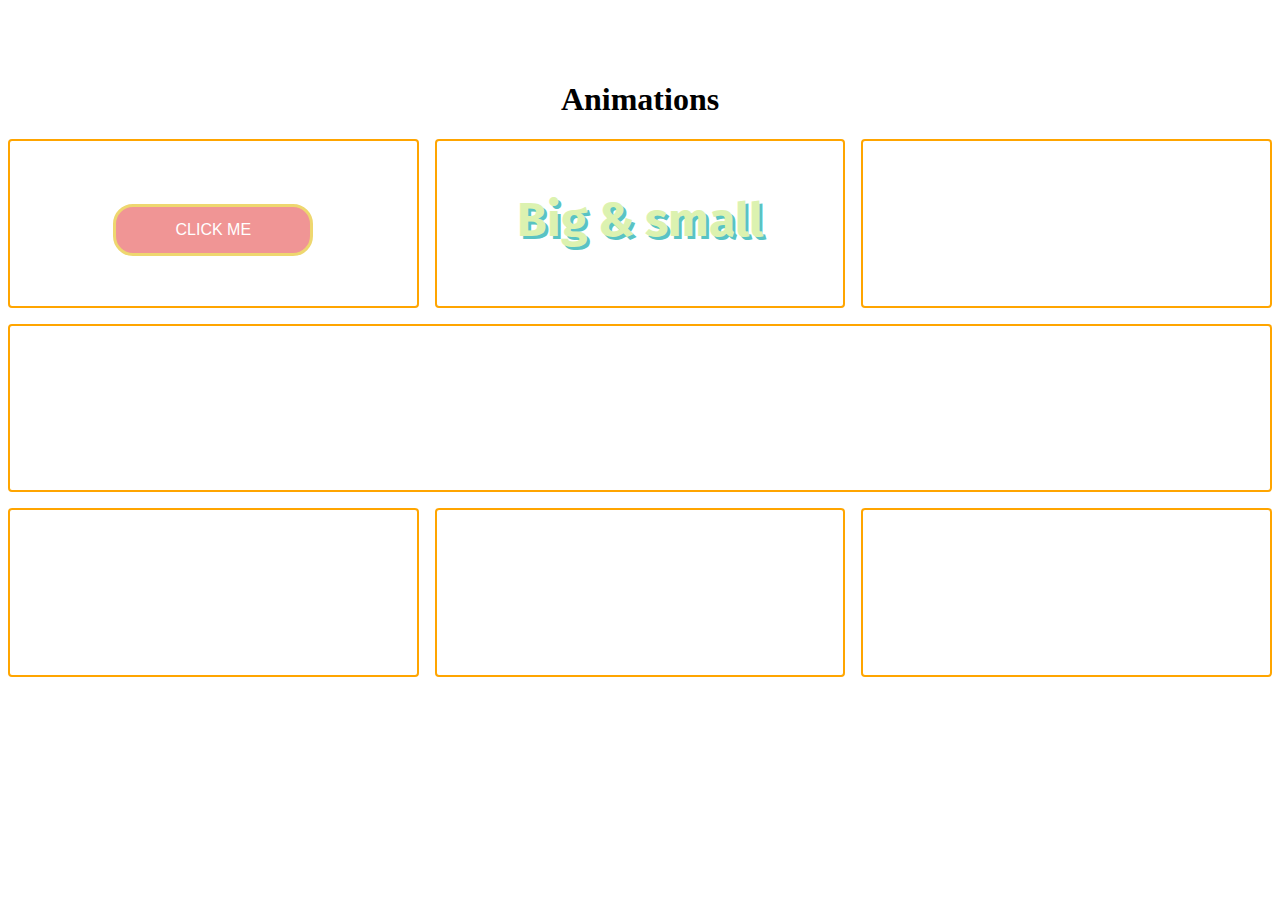
==== index.html @ 25747958 "build word can increase when start and decrease until end in cell 2" ====
<!DOCTYPE html>
<html lang="en">

<head>
    <meta charset="UTF-8">
    <title>Animatitons</title>
    <link rel="stylesheet" href="style.css">
    <!-- import font -->
    <link rel="stylesheet" href="https://fonts.googleapis.com/css2?family=Fira+Sans:wght@900&display=swap">
</head>

<body>
    <h1>Animations</h1>
    <div class="container">
        <div class="item item1">
            <h2><button>Click me</button></h2>
        </div>
        <div class="item item2">
            <h2>Big & small</h2>
        </div>
        <div class="item item3"></div>
        <div class="item item4"></div>
        <div class="item item5"></div>
        <div class="item item6"></div>
        <div class="item item7"></div>
    </div>
</body>

</html>
---- style.css ----
h1{
    text-align: center;
}

body {
    display:flex; flex-direction:column; justify-content:center;
    min-height:80vh;
}
  
  /* create column and row with grid */
  
.item {
    color: black;
    font-weight: bold;
    font-size: 2rem;
    text-align: center;
    padding: 10px;
    background-color: #fff;
    border-radius: 4px;
    border: 2px solid orange;
}
  
/* large screen */
@media screen and (min-width: 769px) {
  
    .container {
        display: grid;
        grid-template-columns: 1fr 1fr 1fr;
        grid-template-rows: 1fr 1fr 1fr;
        grid-gap: 1rem;
    }

    .item4 {
        grid-column: 1 / span 3;
    }
  
}
  
/* small screen */
@media screen and (max-width: 768px) {
    .container {
        display: grid;
        grid-template-columns: 1fr ;
        grid-template-rows: 1fr 1fr 1fr 1fr;
    }

}

/* cell 1 transition button */ 
/* config button */
button {
    border: 3px solid #eed76f;
    margin: 30px auto 0;
    padding: 14px 15px;
    color: #fff;
    background:#f09595;
    width:200px;
    font-size:1rem;
    text-align: center;
    text-transform: uppercase;
    margin: auto;
    border-radius:20px
}

/* properties transtition : background, transform, border-radius */
button {
  transition: background .3s ease-in,
              transform .2s .1s ease-out;
              border-radius: .3s ease-in;
}

button:hover {
  transform: scale(1.6);/* zoom button */
  background:#f54d41;
  color: #f5f5f5;
}

/* cell 2 animation word decrease size */

/* change size item */
@keyframes scaleIn {
    0% {transform: scale(1.5);} /*increase size when start*/
    100% {transform:scale(0.5);} /* decrease size until end*/
}
  
/* use font Fira Sans*/
.item2 h2 {
    font-family: "Fira Sans", sans-serif;
    color: #DCF2B0;
    text-shadow: 3px 3px 0px #59C3C3;
    
    animation-name: scaleIn;
    animation-fill-mode: backwards;
    /* repeat animation */
    animation: scaleIn 3s infinite;
}
  
.item2 .wrap {
    display: flex;
    align-items: center;
    justify-content: center;
    height: 100vh;
}
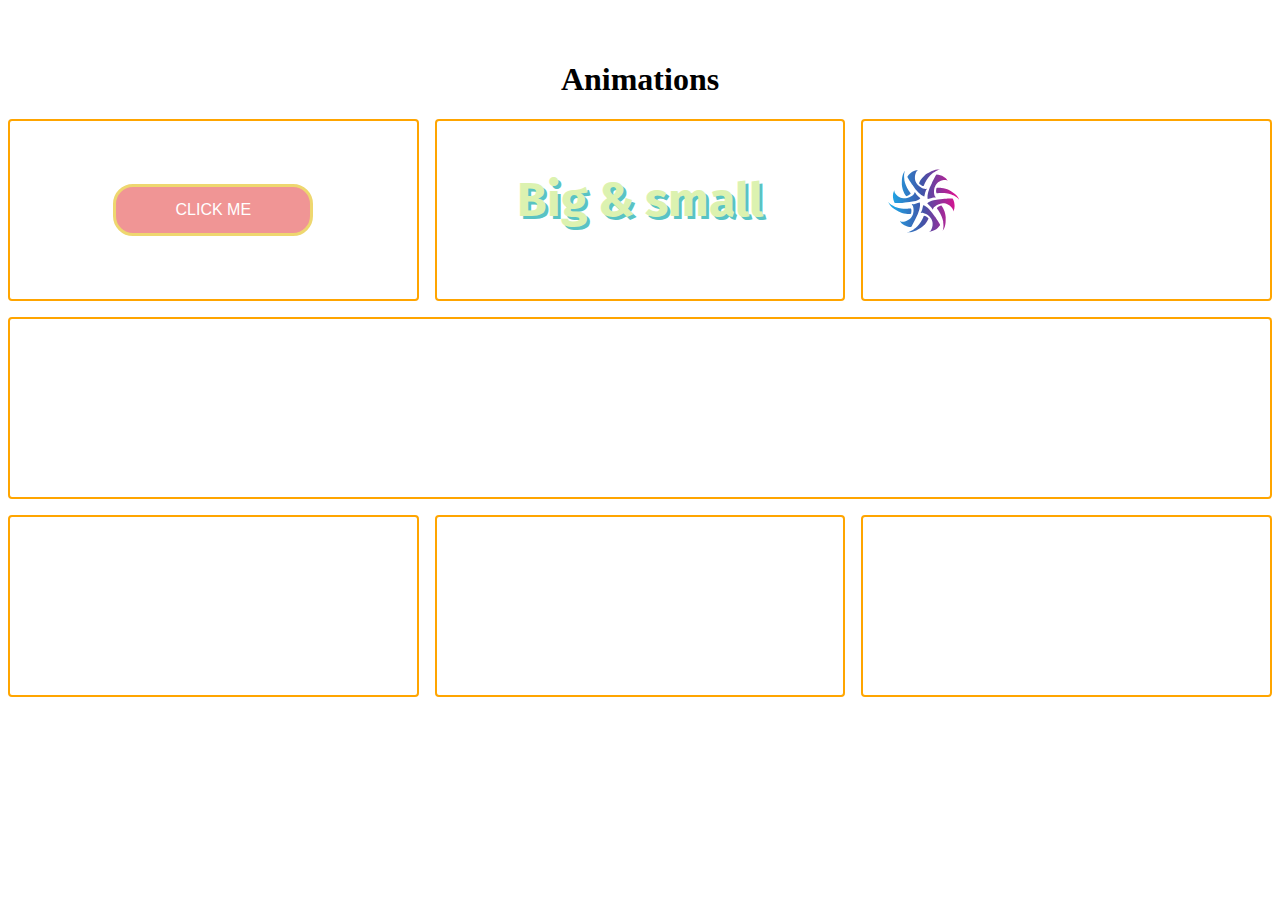
==== commit e8008cd9: "build image can move when hover it" ====
--- a/index.html
+++ b/index.html
@@ -18,7 +18,9 @@
         <div class="item item2">
             <h2>Big & small</h2>
         </div>
-        <div class="item item3"></div>
+        <div class="item item3">
+            <img src="img/cricle.svg" alt="red body robot with a single wheel" class="circle">
+        </div>
         <div class="item item4"></div>
         <div class="item item5"></div>
         <div class="item item6"></div>
--- a/style.css
+++ b/style.css
@@ -100,4 +100,31 @@
     align-items: center;
     justify-content: center;
     height: 100vh;
+}
+
+/* cell 3 animation image */
+
+.item3 {
+    text-align: left;
+}
+/* set size image */
+img{
+    height: 150px;
+    width: 100px;
+}
+  
+/* set animetion for image have class name is circle after hover */
+.circle:hover {
+    animation-name: move;
+    animation-duration: 3s;
+    animation-fill-mode: forwards;
+    animation-iteration-count:3;
+    animation-direction: alternate;
+}
+  
+@keyframes move {
+    100% {
+      /* distance of start point and end point */
+      transform: translateX(350%);
+    }
 }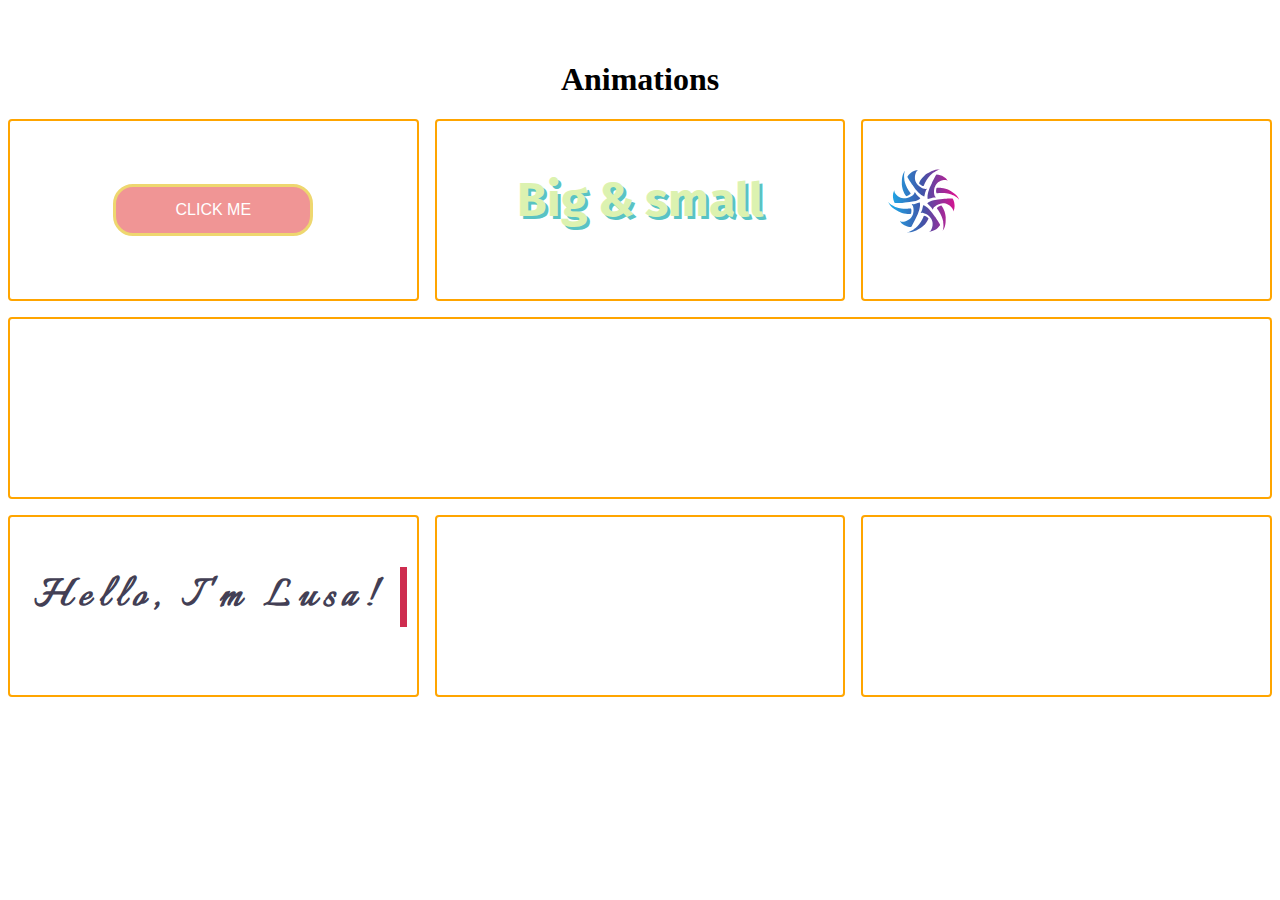
==== commit c55e91f0: "build word auto typing in cell 5" ====
--- a/index.html
+++ b/index.html
@@ -7,6 +7,7 @@
     <link rel="stylesheet" href="style.css">
     <!-- import font -->
     <link rel="stylesheet" href="https://fonts.googleapis.com/css2?family=Fira+Sans:wght@900&display=swap">
+    <link rel="stylesheet" href="https://fonts.googleapis.com/css2?family=Italianno&display=swap">
 </head>
 
 <body>
@@ -22,7 +23,9 @@
             <img src="img/cricle.svg" alt="red body robot with a single wheel" class="circle">
         </div>
         <div class="item item4"></div>
-        <div class="item item5"></div>
+        <div class="item item5">
+            <h2>Hello, I'm Lusa!</h2>
+        </div>
         <div class="item item6"></div>
         <div class="item item7"></div>
     </div>
--- a/style.css
+++ b/style.css
@@ -127,4 +127,36 @@
       /* distance of start point and end point */
       transform: translateX(350%);
     }
+}
+
+/* cell 5 auto typing */
+
+.item5 h2 {
+  animation: typing 3s steps(180) infinite,/* time duration and speed typing (typing 180 characters in 3s) */
+  blinking 0.5s steps(1) infinite;
+  color: #433F55;
+  font-family: 'Italianno', cursive;
+  overflow: hidden; 
+  border-right: .15em solid #CE2D4F; 
+  margin-inline: auto; /* let content in center*/
+  white-space: nowrap; 
+  letter-spacing: .15em; 
+}
+
+@keyframes typing {
+  0% {
+    width:0px;
+  }
+  100% {
+    width: 100%;
+  }
+}
+
+@keyframes blinking {
+  0%, 100% {
+    border-color: transparent;
+  }
+  50% {
+    border-color: #CE2D4F;
+  }
 }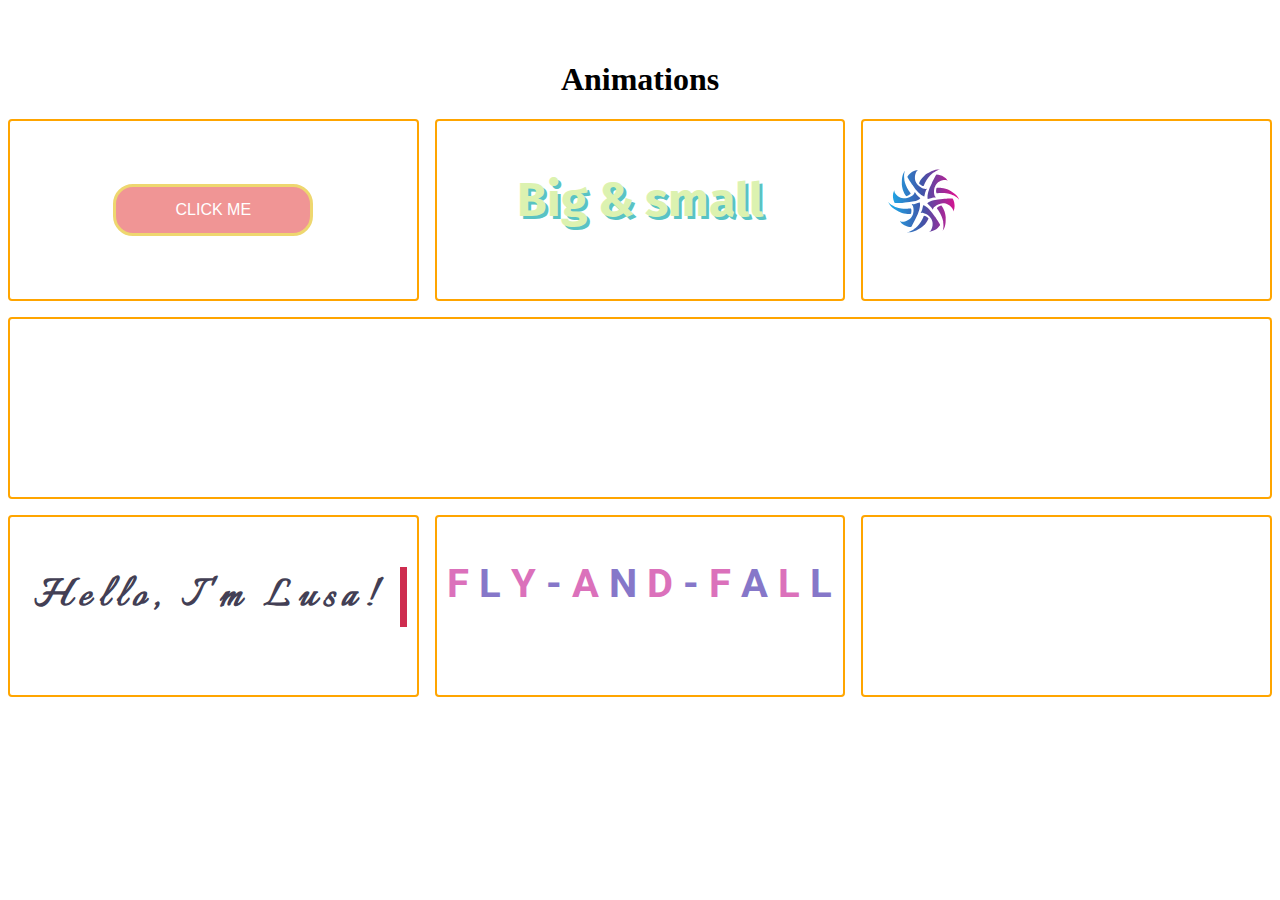
==== commit 4e1b573e: "buid word flips up and / or down in cell 6" ====
--- a/index.html
+++ b/index.html
@@ -8,6 +8,7 @@
     <!-- import font -->
     <link rel="stylesheet" href="https://fonts.googleapis.com/css2?family=Fira+Sans:wght@900&display=swap">
     <link rel="stylesheet" href="https://fonts.googleapis.com/css2?family=Italianno&display=swap">
+    <link rel="stylesheet" href="https://fonts.googleapis.com/css2?family=Roboto:wght@100&display=swap">
 </head>
 
 <body>
@@ -26,7 +27,23 @@
         <div class="item item5">
             <h2>Hello, I'm Lusa!</h2>
         </div>
-        <div class="item item6"></div>
+        <div class="item item6">
+            <h2>
+                <!-- content: FLY-AND-FALL -->
+                <span>F</span>
+                <span>L</span>
+                <span>Y</span>
+                <span>-</span>
+                <span>A</span>
+                <span>N</span>
+                <span>D</span>
+                <span>-</span>
+                <span>F</span>
+                <span>A</span>
+                <span>L</span>
+                <span>L</span>
+            </h2>
+        </div>
         <div class="item item7"></div>
     </div>
 </body>
--- a/style.css
+++ b/style.css
@@ -159,4 +159,96 @@
   50% {
     border-color: #CE2D4F;
   }
+}
+
+/* cell 6 a word that flips up and / or down */
+
+.item6 h2{
+    font-size: 40px;
+}
+
+/* set range for anmation up and down */
+@keyframes flipUp {
+    from {transform:rotateX(90deg);}
+    to {transform:rotateX(0deg);}
+}
+  
+@keyframes flipDown {
+    to {transform:rotateX(-180deg);}
+}
+  
+@keyframes flick {
+    0%, 100% {
+      transform: rotateX(-180deg) rotateZ(0deg);
+      animation-timing-function: cubic-bezier(0.64, 0, 0.78, 0);
+    }
+    50% {
+      transform: rotateX(-180deg) rotateZ(10deg);
+      animation-timing-function: cubic-bezier(0.22, 1, 0.36, 1);
+    }
+}
+
+
+/* set time show animation for span +0.2s for next span */
+  
+span {
+    animation: flipUp 1s cubic-bezier(0.34, 1.56, 0.64, 1) both,
+               flipDown 1s cubic-bezier(0.34, 1.56, 0.64, 1) 2.75s forwards;
+    transform-origin: 50% 70%;
+}
+  
+span:nth-child(2) {
+    animation-delay: 0.2s, 2.95s;
+}
+  
+span:nth-child(3) {
+    animation-delay: 0.4s, 3.15s;
+}
+  
+span:nth-child(4) {
+    animation-delay: 0.6s, 3.35s;
+}
+  
+span:nth-child(5) {
+    animation-delay:0.8s, 3.55s;
+}
+  
+  span:nth-child(6) {
+    animation-delay:1s, 3.75s;
+  }
+  
+span:nth-child(7) {
+    animation-delay:1.2s, 3.95s;
+}
+  
+span:nth-child(8) {
+    animation-delay:1.4s, 4.15s;
+}
+  
+span:nth-child(9) {
+    animation-delay:1.6s, 4.35s;
+}
+  
+span:nth-child(10) {
+    animation-delay:1.8s, 4.55s;
+}
+  
+span:nth-child(11) {
+    animation-delay:2s, 4.75s;
+}
+  
+span:nth-child(12) {
+    animation: flipUp 1s 2.2s cubic-bezier(0.34, 1.56, 0.64, 1)  both, 
+    flipDown 1s 4.95s cubic-bezier(0.34, 1.56, 0.64, 1) forwards,
+    flick .95s 5.15s linear forwards;
+}
+  
+span {
+    font-family: 'Roboto', sans-serif;
+    display:inline-block;
+    color:#db71bb;
+}
+  
+span:nth-child(2n) {
+    color:#8677c9;
 }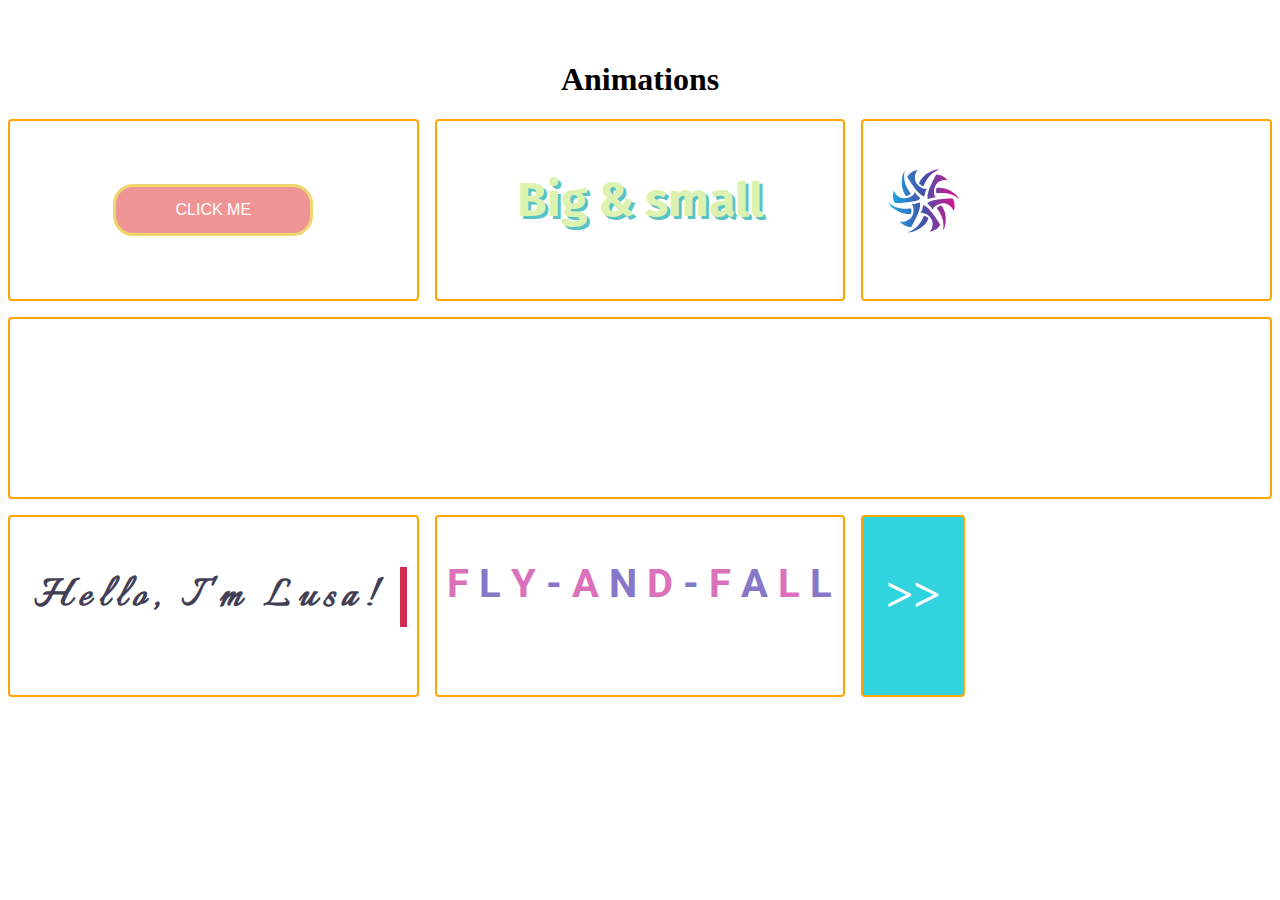
==== commit 7c248167: "build animation with cubic-bezier function in cell 7" ====
--- a/index.html
+++ b/index.html
@@ -44,7 +44,9 @@
                 <span>L</span>
             </h2>
         </div>
-        <div class="item item7"></div>
+        <div class="item item7">
+            <h2>>></h2>
+        </div>
     </div>
 </body>
 
--- a/style.css
+++ b/style.css
@@ -251,4 +251,17 @@
   
 span:nth-child(2n) {
     color:#8677c9;
+}
+
+/* cell 7 */
+.item7 {
+    color: white;
+    width: 80px;
+    background: rgb(49, 211, 223);
+    transition: width 2s;
+    transition-timing-function: cubic-bezier(1.0, 1.0, 1.0, 1.0);
+}
+  
+.item7:hover {
+    width: 400px;
 }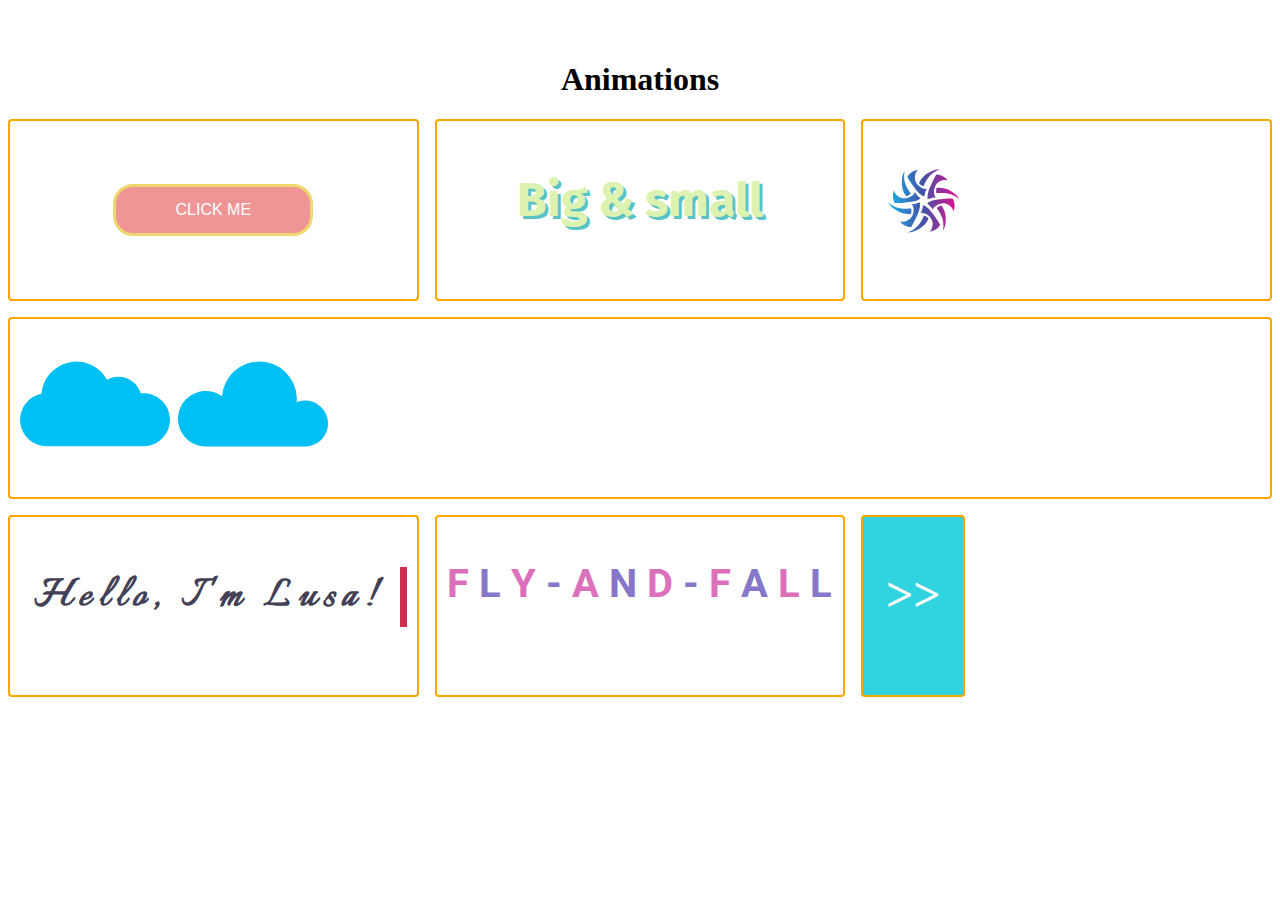
==== commit b0265273: "build two clouds that continuously move across the screen at different speeds(same row)" ====
--- a/index.html
+++ b/index.html
@@ -23,7 +23,12 @@
         <div class="item item3">
             <img src="img/cricle.svg" alt="red body robot with a single wheel" class="circle">
         </div>
-        <div class="item item4"></div>
+        <div class="item item4">
+            <div class="wrap">
+                <img src="img/cloud01.svg" class="cloud cloud01" />
+                <img src="img/cloud02.svg" class="cloud cloud02" />
+            </div>
+        </div>
         <div class="item item5">
             <h2>Hello, I'm Lusa!</h2>
         </div>
--- a/style.css
+++ b/style.css
@@ -264,4 +264,39 @@
   
 .item7:hover {
     width: 400px;
-}+}
+
+/* cell 4 Create two clouds that continuously move across the screen at different speeds */
+
+.item4{
+    text-align: left;
+}
+  
+/* set duration and type animation for image */
+.cloud01 {
+    animation: float 30s linear infinite;
+}
+.cloud02 {
+    animation: float 35s 2s linear infinite backwards;
+}
+  
+/* distance of start point and end point*/
+@keyframes float {
+    0% {
+      transform: translateX(0px);
+    }
+    100% {
+      transform: translateX(2000px);
+    }
+}
+  
+.item4 .wrap {
+    overflow: hidden;
+    position:relative;
+}
+  
+/* speed of two clouds */
+.cloud02 {top:500px;}
+.cloud01 {top:200px;}
+  
+.cloud {width:150px;}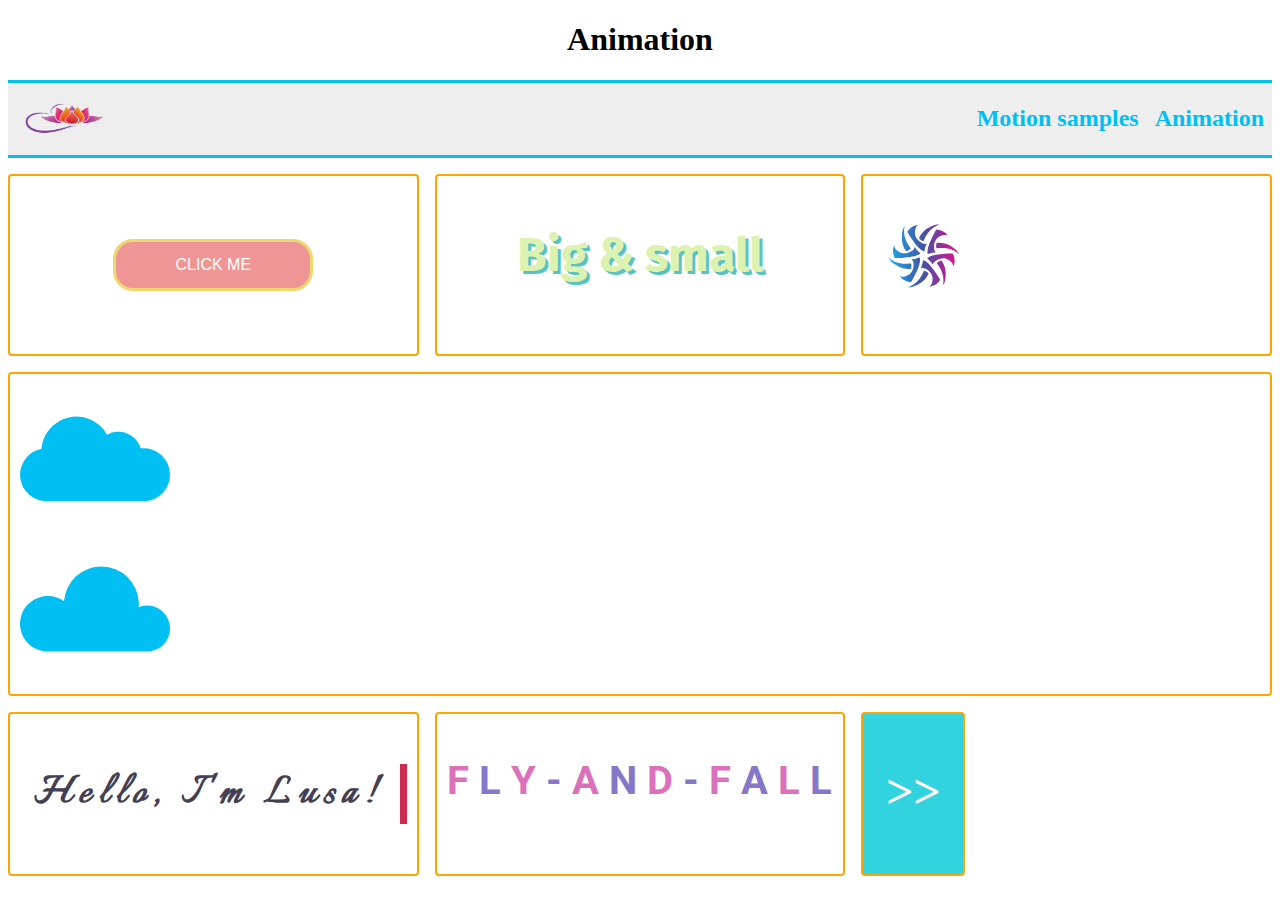
==== commit 7f9f45dd: "Apply new menu on all pages" ====
--- a/index.html
+++ b/index.html
@@ -9,10 +9,29 @@
     <link rel="stylesheet" href="https://fonts.googleapis.com/css2?family=Fira+Sans:wght@900&display=swap">
     <link rel="stylesheet" href="https://fonts.googleapis.com/css2?family=Italianno&display=swap">
     <link rel="stylesheet" href="https://fonts.googleapis.com/css2?family=Roboto:wght@100&display=swap">
+    <link rel="stylesheet" href="https://use.fontawesome.com/releases/v5.0.7/css/all.css">
 </head>
 
 <body>
-    <h1>Animations</h1>
+    <header>
+    <h1>Animation</h1>
+    <a class="hamburger" href="#navbar" aria-label="Open main menu." >
+      <span class="sr-only" >Open main menu</span>
+      <i class="fas fa-bars" aria-hidden="true"></i>
+    </a>
+    <nav id="navbar">
+      <ul>
+          <li class="logo"><a href="portfolio_1.html" ><img src="images/logotype.png" /></a></li>
+          <li class="space"></li>
+          <li class="link"><a href="index.html">Motion samples</a></li>
+          <li class="link"><a href="animation.html">Animation</a></li>
+      </ul>
+      <a class="close" href="#" aria-label="Close main menu">
+      <span class="sr-only">Close main menu</span>
+      <i class="fas fa-times" aria-hidden="true"></i>
+    </a>
+    </nav>
+  </header>
     <div class="container">
         <div class="item item1">
             <h2><button>Click me</button></h2>
--- a/style.css
+++ b/style.css
@@ -1,13 +1,58 @@
+/*
+
+List font :
+- Italianno
+- Roboto
+- Fira Sans
+
+List color:
+- black
+- white
+- orange
+- #eed76f
+- #f09595
+- #f54d41
+- #f5f5f5
+- #DCF2B0
+- #59C3C3
+- #433F55
+- #CE2D4F
+- #db71bb
+- #8677c9
+- rgb(49, 211, 223)
+
+List content:
+
+- Global
+
+- Create column and row with grid.
+
+- Large screen.
+
+- Small screen.
+
+- Cell 1 transition button.
+
+- Cell 2 animation word decrease size.
+
+- Cell 3 animation image.
+
+- Cell 4 create two clouds that continuously move across the screen at different speeds.
+
+- Cell 5 word auto typing.
+
+- Cell 6 a word that flips up and / or down.
+
+- Cell 7 animation increase width of cell by cubic-bezier timing.
+
+*/
+
+/* Global */
 h1{
     text-align: center;
 }
-
-body {
-    display:flex; flex-direction:column; justify-content:center;
-    min-height:80vh;
-}
-  
-  /* create column and row with grid */
+  
+/* Create column and row with grid. */
   
 .item {
     color: black;
@@ -20,33 +65,33 @@
     border: 2px solid orange;
 }
   
-/* large screen */
+/* Large screen. */
 @media screen and (min-width: 769px) {
-  
+
     .container {
         display: grid;
         grid-template-columns: 1fr 1fr 1fr;
-        grid-template-rows: 1fr 1fr 1fr;
+        grid-template-rows: auto auto auto;
         grid-gap: 1rem;
     }
 
     .item4 {
         grid-column: 1 / span 3;
     }
-  
-}
-  
-/* small screen */
+
+}
+
+/* Small screen. */
 @media screen and (max-width: 768px) {
     .container {
         display: grid;
         grid-template-columns: 1fr ;
-        grid-template-rows: 1fr 1fr 1fr 1fr;
-    }
-
-}
-
-/* cell 1 transition button */ 
+        grid-template-rows: auto auto auto auto;
+    }
+
+}
+
+/* Cell 1 transition button. */  
 /* config button */
 button {
     border: 3px solid #eed76f;
@@ -75,7 +120,7 @@
   color: #f5f5f5;
 }
 
-/* cell 2 animation word decrease size */
+/* Cell 2 animation word decrease size. */
 
 /* change size item */
 @keyframes scaleIn {
@@ -102,7 +147,7 @@
     height: 100vh;
 }
 
-/* cell 3 animation image */
+/* Cell 3 animation image. */
 
 .item3 {
     text-align: left;
@@ -113,7 +158,7 @@
     width: 100px;
 }
   
-/* set animetion for image have class name is circle after hover */
+/* set animation for image have class name is circle when hover */
 .circle:hover {
     animation-name: move;
     animation-duration: 3s;
@@ -129,7 +174,7 @@
     }
 }
 
-/* cell 5 auto typing */
+/* Cell 5 word auto typing. */
 
 .item5 h2 {
   animation: typing 3s steps(180) infinite,/* time duration and speed typing (typing 180 characters in 3s) */
@@ -161,7 +206,7 @@
   }
 }
 
-/* cell 6 a word that flips up and / or down */
+/* Cell 6 a word that flips up and / or down. */
 
 .item6 h2{
     font-size: 40px;
@@ -189,7 +234,7 @@
 }
 
 
-/* set time show animation for span +0.2s for next span */
+/* set time show animation per span, +0.2s for next span */
   
 span {
     animation: flipUp 1s cubic-bezier(0.34, 1.56, 0.64, 1) both,
@@ -253,31 +298,32 @@
     color:#8677c9;
 }
 
-/* cell 7 */
+/* Cell 7 animation increase width of cell by cubic-bezier timing. */
 .item7 {
     color: white;
     width: 80px;
     background: rgb(49, 211, 223);
     transition: width 2s;
-    transition-timing-function: cubic-bezier(1.0, 1.0, 1.0, 1.0);
+    /* https://cubic-bezier.com/#.16,.79,.86,.42 */
+    transition-timing-function: cubic-bezier(.16,.79,.86,.42);
 }
   
 .item7:hover {
-    width: 400px;
-}
-
-/* cell 4 Create two clouds that continuously move across the screen at different speeds */
+    width: 600px;
+}
+
+/* Cell 4 create two clouds that continuously move across the screen at different speeds. */
 
 .item4{
     text-align: left;
 }
   
-/* set duration and type animation for image */
+/* set duration (speed) and type animation for image */
 .cloud01 {
-    animation: float 30s linear infinite;
+    animation: float 20s linear infinite;
 }
 .cloud02 {
-    animation: float 35s 2s linear infinite backwards;
+    animation: float 15s 2s linear infinite backwards;
 }
   
 /* distance of start point and end point*/
@@ -286,17 +332,125 @@
       transform: translateX(0px);
     }
     100% {
-      transform: translateX(2000px);
+      transform: translateX(1000px);
     }
 }
   
 .item4 .wrap {
+    display:grid;
     overflow: hidden;
     position:relative;
 }
   
-/* speed of two clouds */
-.cloud02 {top:500px;}
-.cloud01 {top:200px;}
-  
-.cloud {width:150px;}+.cloud02 {top:76px;}
+.cloud01 {top:30px;}
+  
+.cloud {width:150px;}
+
+  /* navbar menu */
+
+  .hamburger, .close {
+    font-size: 2rem;
+    color: #00bff3;
+  }
+
+  nav {
+    background-color: #eee;
+    position: absolute;
+    z-index: 1000;
+    top:0;
+    left:0;
+    width: 100%;
+    height: 50vh;
+    overflow: hidden;
+    /* positioning the close button and navbar */
+    display:flex;
+    justify-content: space-between;
+    text-align: center;
+    /* animate slide up and down */
+    transform: translateY(-100%);
+    transition: transform 0.2s ease;
+  }
+
+  li img{
+    height: 50px;
+  }
+  
+  nav:target{
+    transform: translateY(0);
+  }
+
+  nav ul {
+    list-style-type: none;
+    margin: 0;
+    padding: 0;
+    font-size: 1.5rem;
+    display: flex;
+    flex-flow: column wrap;
+    justify-content: flex-start;
+    width: 100%;
+  }
+
+  nav a{
+    padding: 0.5rem;
+    display: block;
+    color: #00bff3;
+    text-decoration: none;
+    font-size: 1.5rem;
+    font-weight: 600;
+  }
+
+  nav a:focus{
+      background-color: #f0c808;
+      color: black;
+  }
+
+  nav a:hover{
+    color: #ff583d;
+    background-color: #f0c808;
+  }
+
+  .active{
+    color:#ff583d;
+    background-color: #c5e5ed;
+  }
+
+  .close:hover{
+    background-image:none;
+    background-color: transparent;
+  }
+
+  .logo{
+    flex-basis: 100px;
+    text-align: center;
+  }
+
+  .logo a:hover{
+    background-image: none;
+    background-color: transparent;
+  }
+
+  @media (min-width: 768px){
+    header{
+      margin: 1rem auto;
+    }
+    nav{
+      border-top: 3px solid #00bff3;
+      border-bottom: 3px solid #00bff3;
+      padding: 0;
+      position: static;
+      height: auto;
+      transform: translateY(0);
+    }
+    .hamburger, .close{
+      display: none;
+    }
+    nav ul{
+      flex-flow: row wrap;
+      justify-content: center;
+      align-items: center;
+    }
+    .space{
+      flex-grow: 4;
+    }
+  }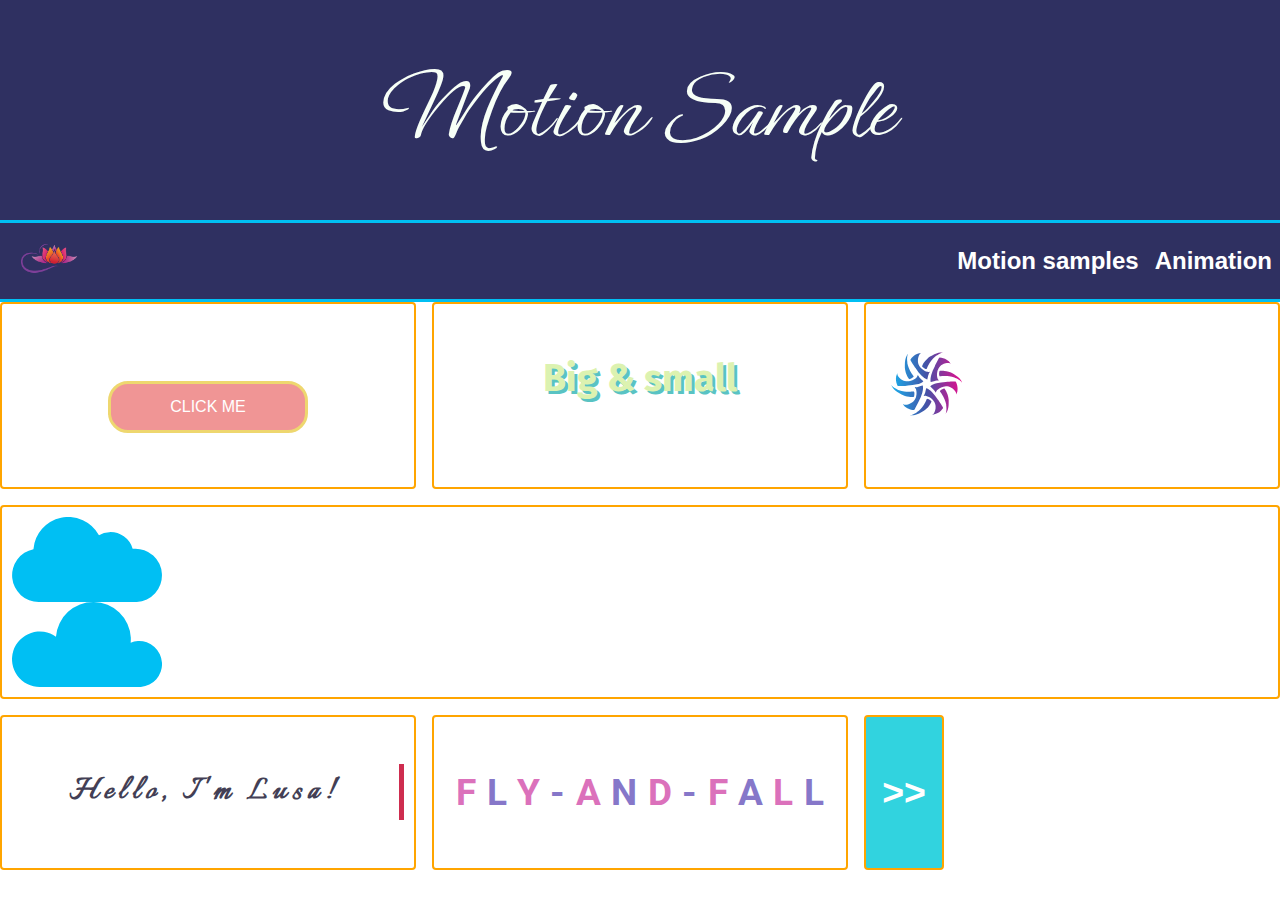
==== commit 633383aa: "Combine CSS, add comment menu, check and fix" ====
--- a/index.html
+++ b/index.html
@@ -4,55 +4,58 @@
 <head>
     <meta charset="UTF-8">
     <title>Animatitons</title>
-    <link rel="stylesheet" href="style.css">
+    <link rel="stylesheet" href="styles.css">
     <!-- import font -->
     <link rel="stylesheet" href="https://fonts.googleapis.com/css2?family=Fira+Sans:wght@900&display=swap">
     <link rel="stylesheet" href="https://fonts.googleapis.com/css2?family=Italianno&display=swap">
     <link rel="stylesheet" href="https://fonts.googleapis.com/css2?family=Roboto:wght@100&display=swap">
     <link rel="stylesheet" href="https://use.fontawesome.com/releases/v5.0.7/css/all.css">
+    <link href="https://fonts.googleapis.com/css2?family=Ephesis&display=swap" rel="stylesheet">
 </head>
 
-<body>
+<body >
     <header>
-    <h1>Animation</h1>
-    <a class="hamburger" href="#navbar" aria-label="Open main menu." >
-      <span class="sr-only" >Open main menu</span>
-      <i class="fas fa-bars" aria-hidden="true"></i>
-    </a>
-    <nav id="navbar">
-      <ul>
-          <li class="logo"><a href="portfolio_1.html" ><img src="images/logotype.png" /></a></li>
-          <li class="space"></li>
-          <li class="link"><a href="index.html">Motion samples</a></li>
-          <li class="link"><a href="animation.html">Animation</a></li>
-      </ul>
-      <a class="close" href="#" aria-label="Close main menu">
-      <span class="sr-only">Close main menu</span>
-      <i class="fas fa-times" aria-hidden="true"></i>
-    </a>
-    </nav>
-  </header>
+      <div class="content-wrap">
+        <h1>Motion Sample</h1>
+      </div>
+      <a class="hamburger" href="#navbar" aria-label="Open main menu." >
+        <span class="sr-only" >Open main menu</span>
+        <i class="fas fa-bars" aria-hidden="true"></i>
+      </a>
+      <nav id="navbar">
+        <ul>
+            <li class="logo"><a href="portfolio_1.html" ><img src="images/logotype.png" /></a></li>
+            <li class="space"></li>
+            <li class="link"><a href="index.html">Motion samples</a></li>
+            <li class="link"><a href="animation.html">Animation</a></li>
+        </ul>
+        <a class="close" href="#" aria-label="Close main menu">
+          <span class="sr-only">Close main menu</span>
+          <i class="fas fa-times" aria-hidden="true"></i>
+        </a>
+      </nav>
+    </header>
     <div class="container">
         <div class="item item1">
-            <h2><button>Click me</button></h2>
+            <h3><button>Click me</button></h3>
         </div>
         <div class="item item2">
-            <h2>Big & small</h2>
+            <h3>Big & small</h3>
         </div>
-        <div class="item item3">
+        <div class="item item3 ">
             <img src="img/cricle.svg" alt="red body robot with a single wheel" class="circle">
         </div>
         <div class="item item4">
-            <div class="wrap">
+            <div class="cloud-wrap">
                 <img src="img/cloud01.svg" class="cloud cloud01" />
                 <img src="img/cloud02.svg" class="cloud cloud02" />
             </div>
         </div>
         <div class="item item5">
-            <h2>Hello, I'm Lusa!</h2>
+            <h3>Hello, I'm Lusa!</h3>
         </div>
         <div class="item item6">
-            <h2>
+            <h3>
                 <!-- content: FLY-AND-FALL -->
                 <span>F</span>
                 <span>L</span>
@@ -66,10 +69,10 @@
                 <span>A</span>
                 <span>L</span>
                 <span>L</span>
-            </h2>
+            </h3>
         </div>
         <div class="item item7">
-            <h2>>></h2>
+            <h3>>></h3>
         </div>
     </div>
 </body>
--- a/styles.css
+++ b/styles.css
@@ -0,0 +1,793 @@
+/*------------------------------- menu -----------------------
+  - Global
+
+  - Responsive screen
+
+  - Navbar menu
+
+  - Motion sample page
+
+  - Animation svg page
+
+  - Profile page
+
+/*
+
+/* --------------------------------------------------- Global -----------------------------------------*/
+
+header {
+  background: #2F3061;
+  color: #F7FFF7;
+}
+
+html {
+  box-sizing: border-box;
+}
+*, *:before, *:after {
+  box-sizing: inherit;
+}
+
+body {
+  color: #343434;
+  margin: 0;
+  padding: 0;
+  font-family: 'Montserrat', sans-serif;
+  font-size: 15px;
+  line-height: 1.5;
+}
+img {
+  width: 300px;
+}
+a {
+  color: #FFE66D;
+}
+a:hover {
+  text-decoration: none;
+}
+h1, h2 {
+  font-family: 'Ephesis', cursive;
+  font-weight: 400;
+  margin: 0;
+}
+h1 {
+  font-size: 100px;
+  line-height: 1;
+  text-align: center;
+}
+h2 {
+  font-size: 45px;
+}
+
+.content-wrap {
+  max-width: 800px;
+  width: 85%;
+  margin: 0 auto;
+  padding: 60px 0;
+}
+.item-details h3 {
+  margin-bottom: 0;
+}
+.item-details h3 + p {
+  font-style: italic;
+}
+.item-details h3 ~ p {
+  margin: 0;
+}
+.divider > section {
+  overflow: hidden;
+  border-bottom: 1px dashed #343434;
+  padding: 25px 0;
+}
+.divider > section:last-of-type {
+  border: none;
+}
+
+
+  
+/* Create column and row with grid. */
+  
+.item {
+    color: black;
+    font-weight: bold;
+    font-size: 2rem;
+    text-align: center;
+    padding: 10px;
+    background-color: #fff;
+    border-radius: 4px;
+    border: 2px solid orange;
+}
+
+
+
+/*---------------------------------------------- Responsive screen ---------------------------------- */
+
+/* Large screen. */
+@media screen and (min-width: 769px) {
+  
+    .container {
+        display: grid;
+        grid-template-columns: 1fr 1fr 1fr;
+        grid-template-rows: auto auto auto;
+        grid-gap: 1rem;
+    }
+
+    .item4 {
+        grid-column: 1 / span 3;
+    }
+
+    header, footer {
+      text-align: center;
+    }
+  
+    .project-item img {
+      float: left;
+      margin-right: 20px;
+    }
+  
+    .job-item {
+      display: grid;
+      grid-template-columns: 1fr 2fr;
+      column-gap: 20px;
+    }
+  
+    .contact-list {
+      display: flex;
+      justify-content: center;
+    }
+    .contact-list a {
+      padding: 15px;
+    }
+}
+
+/* Small screen. */
+@media screen and (max-width: 768px) {
+    .container {
+        display: grid;
+        grid-template-columns: 1fr ;
+        grid-template-rows: auto auto auto auto;
+    }
+
+    h1 {
+      font-size: 75px;
+      line-height: 0.9;
+      margin-bottom: 20px;
+    }
+    h2 {
+      line-height: 1;
+    }
+
+}
+
+/*---------------------------------------- Navbar menu ------------------------------- */
+
+  /* list color:
+    - #00bff3
+    - #fff
+    - #f0c808
+    - #ff583d
+    - black
+
+
+  */
+
+  .hamburger, .close {
+    font-size: 2rem;
+    color: #00bff3;
+  }
+
+  nav {
+    background-image: url('https://vivaldi.com/wp-content/uploads/2018/02/tab-bar-bg-gradient.jpg');
+    position: absolute;
+    z-index: 1000;
+    top:0;
+    left:0;
+    width: 100%;
+    height: 50vh;
+    overflow: hidden;
+    /* positioning the close button and navbar */
+    display:flex;
+    justify-content: space-between;
+    text-align: center;
+    /* animate slide up and down */
+    transform: translateY(-100%);
+    transition: transform 0.2s ease;
+  }
+  /* logo */
+  .logo img{
+    height: 50px;
+    width: auto;
+  }
+
+  .logo{
+    flex-basis: 100px;
+    text-align: center;
+  }
+
+  .logo a:hover{
+    background-image: none;
+    background-color: transparent;
+  }
+  /* element in nav */
+  nav:target{
+    transform: translateY(0);
+  }
+
+  nav ul {
+    list-style-type: none;
+    margin: 0;
+    padding: 0;
+    font-size: 1.5rem;
+    display: flex;
+    flex-flow: column wrap;
+    justify-content: flex-start;
+    width: 100%;
+  }
+
+  nav a{
+    padding: 0.5rem;
+    display: block;
+    color: #fff;
+    text-decoration: none;
+    font-size: 1.5rem;
+    font-weight: 600;
+  }
+
+  nav a:focus{
+      background-color: #f0c808;
+      color: black;
+  }
+
+  nav a:hover{
+    color: #1aadb8;
+    background-color: #ffffff;
+  }
+
+  .active{
+    color:#ff583d;
+    background-color: #c5e5ed;
+  }
+
+  .close:hover{
+    background-image:none;
+    background-color: transparent;
+  }
+
+
+  @media (min-width: 769px){
+    nav{
+      border-top: 3px solid #00bff3;
+      border-bottom: 3px solid #00bff3;
+      position: static;
+      height: auto;
+      transform: translateY(0);
+      background-image: url('https://vivaldi.com/wp-content/uploads/2018/02/tab-bar-bg-gradient.jpg');
+    }
+    .hamburger, .close{
+      display: none;
+    }
+    nav ul{
+      flex-flow: row wrap;
+      justify-content: center;
+      align-items: center;
+    }
+    .space{
+      flex-grow: 4;
+    }
+  }
+
+/*--------------------------------------- Motion sample page -----------------------------------*/
+
+/*List font :
+- Italianno
+- Roboto
+- Fira Sans
+
+List color:
+- black
+- white
+- orange
+- #eed76f
+- #f09595
+- #f54d41
+- #f5f5f5
+- #DCF2B0
+- #59C3C3
+- #433F55
+- #CE2D4F
+- #db71bb
+- #8677c9
+- rgb(49, 211, 223)
+
+List content:
+
+- Global
+
+- Create column and row with grid.
+
+- Large screen.
+
+- Small screen.
+
+- Cell 1 transition button.
+
+- Cell 2 animation word decrease size.
+
+- Cell 3 animation image.
+
+- Cell 4 create two clouds that continuously move across the screen at different speeds.
+
+- Cell 5 word auto typing.
+
+- Cell 6 a word that flips up and / or down.
+
+- Cell 7 animation increase width of cell by cubic-bezier timing.
+
+*/
+
+/* Cell 1 transition button. */  
+
+/* config button */
+button {
+    border: 3px solid #eed76f;
+    margin: 30px auto 0;
+    padding: 14px 15px;
+    color: #fff;
+    background:#f09595;
+    width:200px;
+    font-size:1rem;
+    text-align: center;
+    text-transform: uppercase;
+    border-radius:20px
+}
+
+/* properties transtition : background, transform, border-radius */
+button {
+  transition: background .3s ease-in,
+              transform .2s .1s ease-out;
+              border-radius: .3s ease-in;
+}
+
+button:hover {
+  transform: scale(1.6);/* zoom button */
+  background:#f54d41;
+  color: #f5f5f5;
+}
+
+/* Cell 2 animation word decrease size. */
+
+/* change size item */
+@keyframes scaleIn {
+    0% {transform: scale(1.5);} /*increase size when start*/
+    100% {transform:scale(0.5);} /* decrease size until end*/
+}
+  
+/* use font Fira Sans*/
+.item2 h3 {
+    font-family: "Fira Sans", sans-serif;
+    color: #DCF2B0;
+    text-shadow: 3px 3px 0px #59C3C3;
+    
+    animation-name: scaleIn;
+    animation-fill-mode: backwards;
+    /* repeat animation */
+    animation: scaleIn 3s infinite;
+}
+  
+.item2 .wrap {
+    display: flex;
+    align-items: center;
+    justify-content: center;
+    height: 100vh;
+}
+
+/* Cell 3 animation image. */
+
+.item3 {
+    text-align: left;
+}
+/* set size image */
+.item3 img{
+    height: 150px;
+    width: 100px;
+}
+  
+/* set animation for image have class name is circle when hover */
+.circle:hover {
+    animation-name: move;
+    animation-duration: 3s;
+    animation-fill-mode: forwards;
+    animation-iteration-count:3;
+    animation-direction: alternate;
+}
+  
+@keyframes move {
+    100% {
+      /* distance of start point and end point */
+      transform: translateX(400%);
+    }
+}
+
+/* Cell 5 word auto typing. */
+
+.item5 h3 {
+  animation: typing 3s steps(180) infinite,/* time duration and speed typing (typing 180 characters in 3s) */
+  blinking 0.5s steps(1) infinite;
+  color: #433F55;
+  font-family: 'Italianno', cursive;
+  overflow: hidden; 
+  border-right: .15em solid #CE2D4F; 
+  margin-inline: auto; /* let content in center*/
+  white-space: nowrap; 
+  letter-spacing: .15em; 
+}
+
+@keyframes typing {
+  0% {
+    width:0px;
+  }
+  100% {
+    width: 100%;
+  }
+}
+
+@keyframes blinking {
+  0%, 100% {
+    border-color: transparent;
+  }
+  50% {
+    border-color: #CE2D4F;
+  }
+}
+
+/* Cell 6 a word that flips up and / or down. */
+
+.item6 h2{
+    font-size: 40px;
+}
+
+/* set range for anmation up and down */
+@keyframes flipUp {
+    from {transform:rotateX(90deg);}
+    to {transform:rotateX(0deg);}
+}
+  
+@keyframes flipDown {
+    to {transform:rotateX(-180deg);}
+}
+  
+@keyframes flick {
+    0%, 100% {
+      transform: rotateX(-180deg) rotateZ(0deg);
+      animation-timing-function: cubic-bezier(0.64, 0, 0.78, 0);
+    }
+    50% {
+      transform: rotateX(-180deg) rotateZ(10deg);
+      animation-timing-function: cubic-bezier(0.22, 1, 0.36, 1);
+    }
+}
+
+
+/* set time show animation per span, +0.2s for next span */
+  
+span {
+    animation: flipUp 1s cubic-bezier(0.34, 1.56, 0.64, 1) both,
+               flipDown 1s cubic-bezier(0.34, 1.56, 0.64, 1) 2.75s forwards;
+    transform-origin: 50% 70%;
+}
+  
+span:nth-child(2) {
+    animation-delay: 0.2s, 2.95s;
+}
+  
+span:nth-child(3) {
+    animation-delay: 0.4s, 3.15s;
+}
+  
+span:nth-child(4) {
+    animation-delay: 0.6s, 3.35s;
+}
+  
+span:nth-child(5) {
+    animation-delay:0.8s, 3.55s;
+}
+  
+  span:nth-child(6) {
+    animation-delay:1s, 3.75s;
+  }
+  
+span:nth-child(7) {
+    animation-delay:1.2s, 3.95s;
+}
+  
+span:nth-child(8) {
+    animation-delay:1.4s, 4.15s;
+}
+  
+span:nth-child(9) {
+    animation-delay:1.6s, 4.35s;
+}
+  
+span:nth-child(10) {
+    animation-delay:1.8s, 4.55s;
+}
+  
+span:nth-child(11) {
+    animation-delay:2s, 4.75s;
+}
+  
+span:nth-child(12) {
+    animation: flipUp 1s 2.2s cubic-bezier(0.34, 1.56, 0.64, 1)  both, 
+    flipDown 1s 4.95s cubic-bezier(0.34, 1.56, 0.64, 1) forwards,
+    flick .95s 5.15s linear forwards;
+}
+  
+span {
+    font-family: 'Roboto', sans-serif;
+    display:inline-block;
+    color:#db71bb;
+}
+  
+span:nth-child(2n) {
+    color:#8677c9;
+}
+
+/* Cell 7 animation increase width of cell by cubic-bezier timing. */
+.item7 {
+    color: white;
+    width: 80px;
+    background: rgb(49, 211, 223);
+    transition: width 2s;
+    /* https://cubic-bezier.com/#.16,.79,.86,.42 */
+    transition-timing-function: cubic-bezier(.16,.79,.86,.42);
+}
+  
+.item7:hover {
+    width: 600px;
+}
+
+/* Cell 4 create two clouds that continuously move across the screen at different speeds. */
+
+.item4{
+    text-align: left;
+}
+  
+/* set duration (speed) and type animation for image */
+.cloud01 {
+    animation: float 20s linear infinite;
+}
+.cloud02 {
+    animation: float 15s 2s linear infinite backwards;
+}
+  
+/* distance of start point and end point*/
+@keyframes float {
+    0% {
+      transform: translateX(0px);
+    }
+    100% {
+      transform: translateX(1000px);
+    }
+}
+  
+.item4 .cloud-wrap {
+    display:grid;
+    overflow: hidden;
+    position:relative;
+}
+  
+.cloud02 {top:76px;}
+.cloud01 {top:30px;}
+  
+.cloud {width:150px;}
+
+/*--------------------------------------------------- Animation svg page ---------------------------------------*/
+.Layer {
+    transform-origin: 50% 50%;
+    transform-box: fill-box;
+    animation: beat 3s linear infinite ,fade 0.25s reverse both, spin 3s linear infinite;
+  }
+
+  @keyframes beat {
+    0% {
+      transform: scale(1);
+      fill: red,
+    }
+    50% {
+      transform: scale(2);
+      fill: blue;
+    }
+    100% {
+      transform: scale(1);
+      fill: green;
+    }
+  }
+
+  @keyframes spin {
+    0%{
+      transform: scaleX(1);
+    }
+    25%{
+      transform: scaleX(2);
+    }
+    50% {
+      transform: scaleX(3);
+      fill: blue;
+    }
+    75%{
+      transform: scaleX(2);
+    }
+    100% { 
+        transform:scaleX(1);
+    } 
+  }
+
+  @keyframes fade {
+    0% {
+      opacity:1;
+   }
+    
+    100% {
+      opacity: 0;
+    }
+  }
+  
+  
+  /* other styles */
+  .wrap {
+    width:15vw;
+    position: absolute;
+    top: 50%;
+    left: 50%;
+    transform: translate(-50%, -50%);
+  }
+
+  .child {
+    height: 300px;
+    position: relative;
+    left: 100%;
+    margin: auto;
+  }
+
+  /*-------------------------------------------- Profile page ---------------------------------*/
+
+  /*
+    COLOR PALETTE
+    https://coolors.co/f7fff7-343434-2f3061-ffe66d-a1c6d7
+    #F7FFF7 - almost white
+    #343434 - dark gray - almost back
+    #2F3061 - blue dark
+    #FFE66d - yellow
+    #A1C6D7 - blue light
+*/
+
+
+
+/* Projects
+------------------------------------*/
+.projects {
+  background: #F7FFF7;
+}
+.projects a {
+  color: #2F3061;
+}
+.projects .btn {
+  background: #2F3061;
+  color: #F7FFF7;
+  text-decoration: none;
+  padding: 8px;
+  border-radius: 4px;
+  display: inline-block;
+}
+.projects .btn:hover {
+  background: rgba(47,48,97,80%);
+}
+.project-item h3 {
+  margin-top: 0;
+}
+
+
+
+/* Work Experience
+------------------------------------*/
+.work-experience {
+  background: #A1C6D7;
+}
+
+
+
+/* Education
+------------------------------------*/
+.education {
+  background-image: url(../images/3.jpg);
+  background-position: top right;
+  background-size: cover;
+  padding-bottom: 100px;
+}
+.education p {
+  width: 60%;
+}
+
+
+/* Contact Info
+------------------------------------*/
+footer {
+  background: #343434;
+  color: #F7FFF7;
+}
+.contact-list {
+  list-style-type: none;
+  padding: 0;
+}
+.contact-list a {
+  padding: 5px;
+  display: inline-block;
+}
+
+.button {
+  font-size: 1em;
+  padding: 10px;
+  color: #fff;
+  border: 2px solid #06D85F;
+  border-radius: 20px/50px;
+  text-decoration: none;
+  cursor: pointer;
+  transition: all 0.3s ease-out;
+}
+.button:hover {
+  background: #06D85F;
+}
+
+.overlay {
+  position: fixed;
+  top: 0;
+  bottom: 0;
+  left: 0;
+  right: 0;
+  background: rgba(0, 0, 0, 0.7);
+  transition: opacity 500ms;
+  visibility: hidden;
+  opacity: 0;
+}
+.overlay:target {
+  visibility: visible;
+  opacity: 1;
+}
+
+/* popup */
+.popup {
+  margin: 70px auto;
+  padding: 20px;
+  background: #fff;
+  border-radius: 5px;
+  width: 30%;
+  position: relative;
+  transition: all 5s ease-in-out;
+}
+
+.popup h2 {
+  margin-top: 0;
+  color: #333;
+  font-family: Tahoma, Arial, sans-serif;
+}
+.popup .close {
+  position: absolute;
+  top: 20px;
+  right: 30px;
+  transition: all 200ms;
+  font-size: 30px;
+  font-weight: bold;
+  text-decoration: none;
+  color: #333;
+}
+.popup .close:hover {
+  color: #06D85F;
+}
+.popup .content {
+  max-height: 30%;
+  overflow: auto;
+  color:black;
+}
+
+.popup a {
+  color:blue;
+}